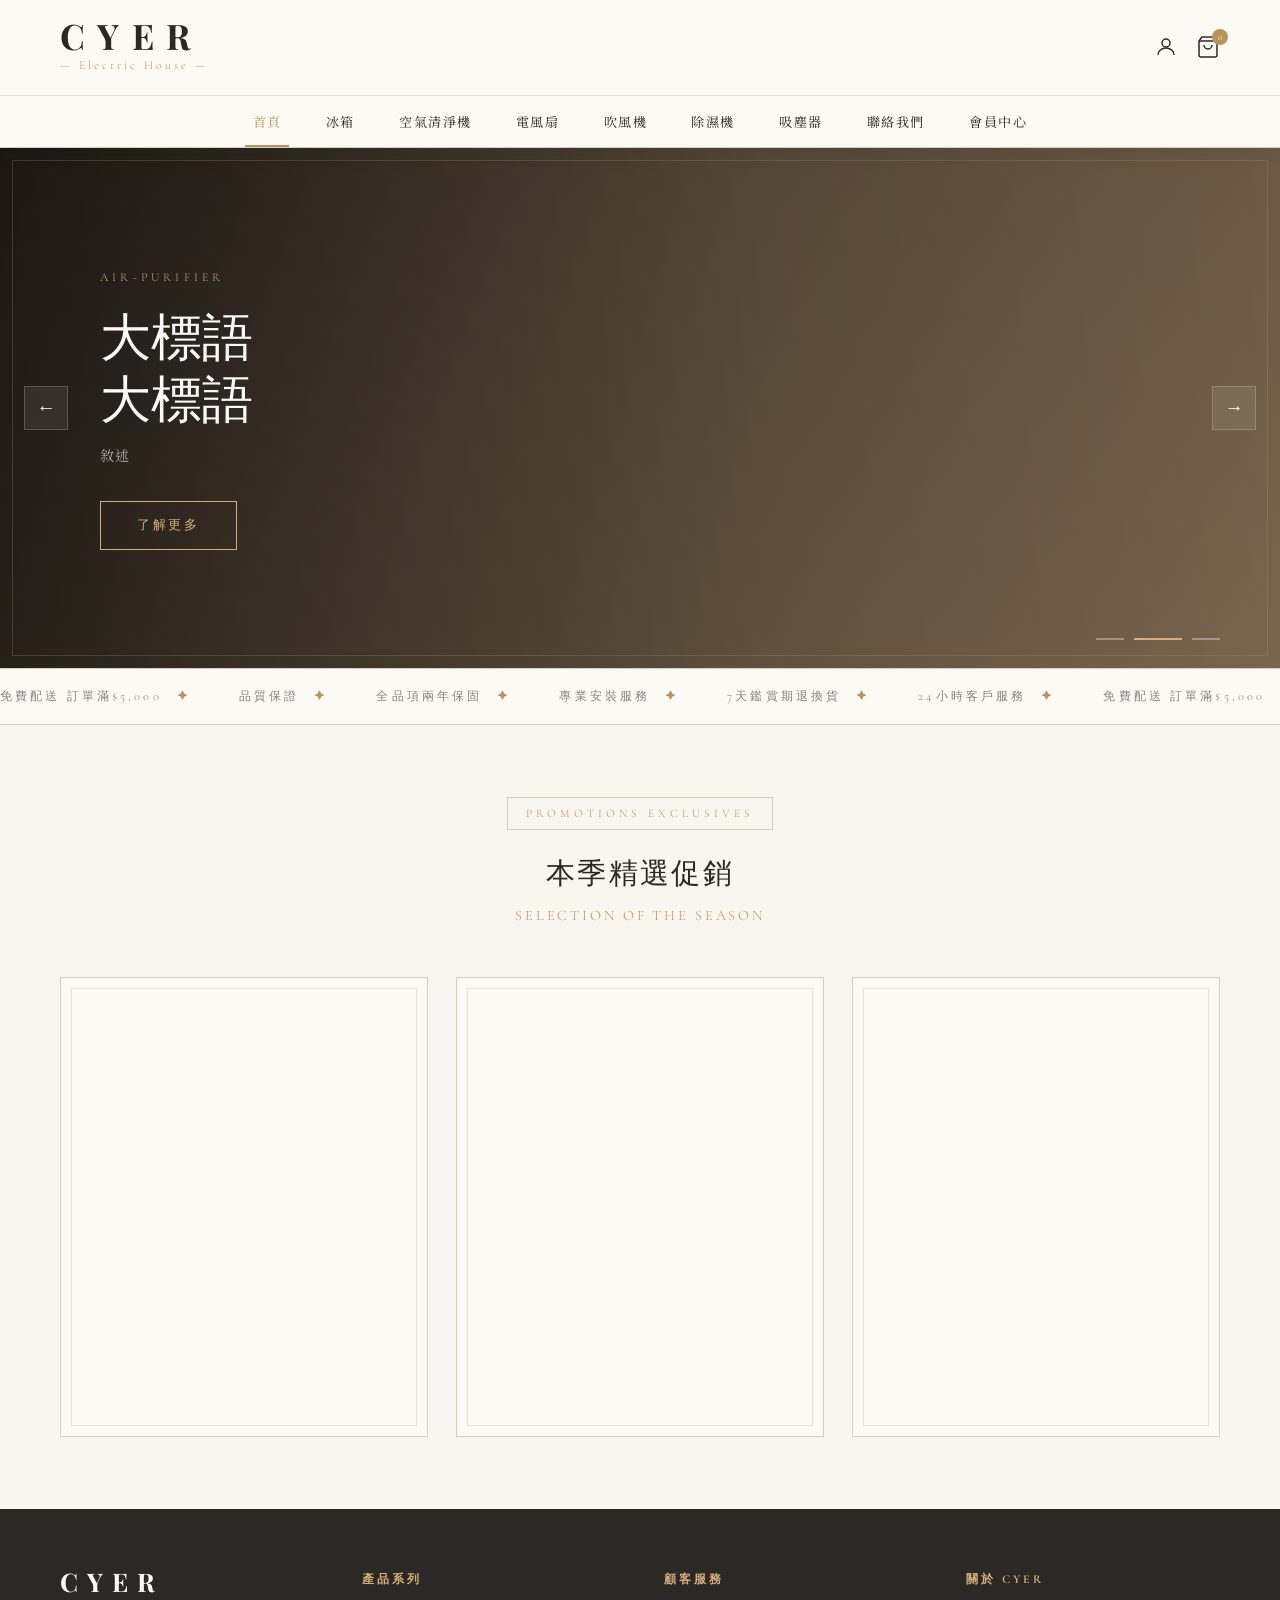
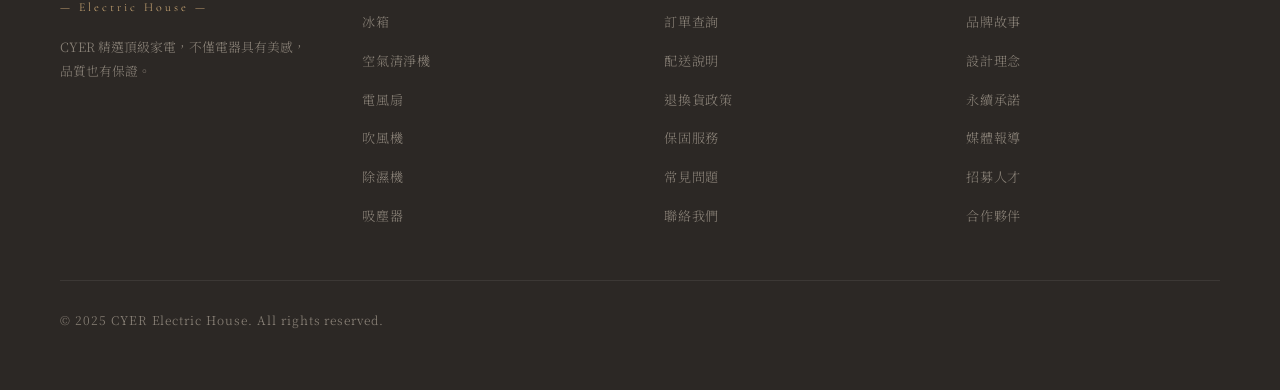
==== index.html @ df3b64d2 "first version by 11344245" ====
<!DOCTYPE html>
<html lang="zh-TW">
<head>
  <meta charset="UTF-8">
  <meta name="viewport" content="width=device-width, initial-scale=1.0">
  <title>CYER | 首頁</title>
  <link rel="stylesheet" href="style.css">
  <style>
    /* ===== CAROUSEL ===== */
    .carousel-section {
      position: relative;
      width: 100%;
      height: 520px;
      overflow: hidden;
      background: var(--charcoal);
    }

    .carousel-track {
      display: flex;
      height: 100%;
      transition: transform 0.8s cubic-bezier(0.77,0,0.18,1);
    }

    .carousel-slide {
      min-width: 100%;
      height: 100%;
      position: relative;
      display: flex;
      align-items: center;
      justify-content: center;
      overflow: hidden;
    }

    .slide-bg {
      position: absolute;
      inset: 0;
      background-size: cover;
      background-position: center;
      transition: transform 8s ease;
    }

    .carousel-slide.active .slide-bg {
      transform: scale(1.05);
    }

    .slide-1 .slide-bg { background: linear-gradient(135deg, #2C2825 0%, #4A3F35 40%, #6B5A47 100%); }
    .slide-2 .slide-bg { background: linear-gradient(135deg, #3A3028 0%, #5C4D3C 40%, #7A6650 100%); }
    .slide-3 .slide-bg { background: linear-gradient(135deg, #28282C 0%, #3D3545 40%, #5A4D5A 100%); }

    .slide-overlay {
      position: absolute;
      inset: 0;
      background: linear-gradient(to right, rgba(0,0,0,0.55) 0%, rgba(0,0,0,0.1) 60%, transparent 100%);
    }

    .slide-content {
      position: relative;
      z-index: 2;
      padding: 0 100px;
      width: 100%;
    }

    .slide-tag {
      font-family: 'Cormorant Garamond', serif;
      font-size: 0.75rem;
      letter-spacing: 0.35em;
      color: var(--gold-light);
      text-transform: uppercase;
      margin-bottom: 16px;
      opacity: 0;
      transform: translateY(20px);
      transition: opacity 0.6s 0.3s, transform 0.6s 0.3s;
    }

    .slide-title {
      font-family: 'Playfair Display', serif;
      font-size: 3.2rem;
      font-weight: 400;
      color: var(--warm-white);
      line-height: 1.2;
      margin-bottom: 16px;
      opacity: 0;
      transform: translateY(20px);
      transition: opacity 0.6s 0.5s, transform 0.6s 0.5s;
    }

    .slide-desc {
      font-family: 'Noto Serif TC', serif;
      font-size: 0.88rem;
      color: rgba(249,245,239,0.75);
      letter-spacing: 0.08em;
      margin-bottom: 32px;
      opacity: 0;
      transform: translateY(20px);
      transition: opacity 0.6s 0.7s, transform 0.6s 0.7s;
    }

    .slide-btn {
      display: inline-block;
      padding: 12px 36px;
      border: 1px solid var(--gold-light);
      color: var(--gold-light);
      text-decoration: none;
      font-family: 'Cormorant Garamond', serif;
      font-size: 0.82rem;
      letter-spacing: 0.2em;
      text-transform: uppercase;
      transition: background 0.3s, color 0.3s;
      opacity: 0;
      transform: translateY(20px);
      transition: opacity 0.6s 0.9s, transform 0.6s 0.9s, background 0.3s, color 0.3s;
    }

    .slide-btn:hover {
      background: var(--gold-light);
      color: var(--charcoal);
    }

    .carousel-slide.active .slide-tag,
    .carousel-slide.active .slide-title,
    .carousel-slide.active .slide-desc,
    .carousel-slide.active .slide-btn {
      opacity: 1;
      transform: translateY(0);
    }

    /* Carousel decorative border */
    .carousel-section::after {
      content: '';
      position: absolute;
      inset: 12px;
      border: 1px solid rgba(184,148,90,0.25);
      pointer-events: none;
      z-index: 3;
    }

    .carousel-controls {
      position: absolute;
      bottom: 28px;
      right: 60px;
      z-index: 10;
      display: flex;
      gap: 10px;
      align-items: center;
    }

    .carousel-dot {
      width: 28px; height: 2px;
      background: rgba(249,245,239,0.35);
      cursor: pointer;
      transition: background 0.3s, width 0.3s;
    }
    .carousel-dot.active {
      background: var(--gold-light);
      width: 48px;
    }

    .carousel-arrows {
      position: absolute;
      top: 50%;
      transform: translateY(-50%);
      width: 100%;
      display: flex;
      justify-content: space-between;
      padding: 0 24px;
      z-index: 10;
      pointer-events: none;
    }

    .carousel-arrow {
      pointer-events: all;
      background: rgba(249,245,239,0.08);
      border: 1px solid rgba(249,245,239,0.2);
      color: var(--warm-white);
      width: 44px; height: 44px;
      display: flex;
      align-items: center;
      justify-content: center;
      cursor: pointer;
      transition: background 0.3s;
      font-size: 1.2rem;
    }
    .carousel-arrow:hover { background: rgba(184,148,90,0.3); }

    /* ===== PROMO SECTION ===== */
    .promo-section {
      padding: 72px 60px;
      max-width: 1300px;
      margin: 0 auto;
    }

    .promo-header {
      text-align: center;
      margin-bottom: 48px;
    }

    .promo-tag {
      display: inline-block;
      font-family: 'Cormorant Garamond', serif;
      font-size: 0.72rem;
      letter-spacing: 0.35em;
      color: var(--gold);
      text-transform: uppercase;
      border: 1px solid var(--border);
      padding: 5px 18px;
      margin-bottom: 16px;
    }

    .promo-grid {
      display: grid;
      grid-template-columns: repeat(3, 1fr);
      gap: 28px;
    }

    .promo-card {
      background: var(--warm-white);
      border: 1px solid var(--border);
      position: relative;
      overflow: hidden;
      cursor: pointer;
      transition: box-shadow 0.4s, transform 0.4s;
      aspect-ratio: 4/5;
    }

    .promo-card:hover {
      box-shadow: 0 12px 48px var(--shadow);
      transform: translateY(-6px);
    }

    .promo-card::before {
      content: '';
      position: absolute;
      top: 0; left: 0;
      width: 100%; height: 4px;
      background: linear-gradient(to right, var(--gold-dark), var(--gold-light));
      transform: scaleX(0);
      transform-origin: left;
      transition: transform 0.4s;
    }
    .promo-card:hover::before { transform: scaleX(1); }

    .promo-card::after {
      content: '';
      position: absolute;
      inset: 10px;
      border: 1px solid var(--light-grey);
      pointer-events: none;
      transition: border-color 0.4s;
    }
    .promo-card:hover::after {
      border-color: var(--gold-light);
    }

    /* ===== MARQUEE ===== */
    .marquee-section {
      border-top: 1px solid var(--border);
      border-bottom: 1px solid var(--border);
      padding: 16px 0;
      overflow: hidden;
      background: var(--warm-white);
    }

    .marquee-track {
      display: flex;
      gap: 48px;
      animation: marquee 20s linear infinite;
      white-space: nowrap;
    }

    .marquee-item {
      font-family: 'Cormorant Garamond', serif;
      font-size: 0.78rem;
      letter-spacing: 0.25em;
      color: var(--mid-grey);
      text-transform: uppercase;
      display: flex;
      align-items: center;
      gap: 16px;
    }

    .marquee-item::after {
      content: '✦';
      color: var(--gold);
      font-size: 0.6rem;
    }

    @keyframes marquee {
      from { transform: translateX(0); }
      to { transform: translateX(-50%); }
    }
  </style>
</head>
<body>

  <!-- HEADER + NAV -->
  <header class="site-header">
    <div class="header-top">
      <a href="index.html" class="brand-logo" style="text-decoration: none;">
        <span class="logo-text">CYER</span>
        <span class="logo-sub">— Electric House —</span>
      </a>
      <div class="header-icons">
        <a href="member.html" class="icon-btn" title="會員登入">
          <svg width="24" height="24" viewBox="0 0 24 24" fill="none" stroke="currentColor" stroke-width="1.5">
            <circle cx="12" cy="8" r="4"/><path d="M4 20c0-4 3.6-7 8-7s8 3 8 7"/>
          </svg>
        </a>
        <a href="#" class="icon-btn cart-btn" title="購物車">
          <svg width="24" height="24" viewBox="0 0 24 24" fill="none" stroke="currentColor" stroke-width="1.5">
            <path d="M6 2L3 6v14a2 2 0 002 2h14a2 2 0 002-2V6l-3-4z"/><line x1="3" y1="6" x2="21" y2="6"/><path d="M16 10a4 4 0 01-8 0"/>
          </svg>
          <span class="cart-badge">0</span>
        </a>
      </div>
    </div>
    <nav class="main-nav">
      <ul class="nav-list">
        <li class="nav-item active"><a href="index.html">首頁</a><span class="nav-underline"></span></li>
        <li class="nav-item"><a href="refrigerator.html">冰箱</a><span class="nav-underline"></span></li>
        <li class="nav-item"><a href="air-purifier.html">空氣清淨機</a><span class="nav-underline"></span></li>
        <li class="nav-item"><a href="fan.html">電風扇</a><span class="nav-underline"></span></li>
        <li class="nav-item"><a href="hairdryer.html">吹風機</a><span class="nav-underline"></span></li>
        <li class="nav-item"><a href="dehumidifier.html">除濕機</a><span class="nav-underline"></span></li>
        <li class="nav-item"><a href="vacuum.html">吸塵器</a><span class="nav-underline"></span></li>
        <li class="nav-item"><a href="contact.html">聯絡我們</a><span class="nav-underline"></span></li>
        <li class="nav-item"><a href="member.html">會員中心</a><span class="nav-underline"></span></li>
      </ul>
    </nav>
  </header>

  <!-- CAROUSEL -->
  <section class="carousel-section">
    <div class="carousel-track" id="carouselTrack">

      <div class="carousel-slide slide-1 active">
        <div class="slide-bg"></div>
        <div class="slide-overlay"></div>
        <div class="slide-content">
          <p class="slide-tag">REFRIGERATEUR</p>
          <h2 class="slide-title">大標語<br>大標語</h2>
          <p class="slide-desc">敘述</p>
          <a href="refrigerator.html" class="slide-btn">探索系列</a>
        </div>
      </div>

      <div class="carousel-slide slide-2">
        <div class="slide-bg"></div>
        <div class="slide-overlay"></div>
        <div class="slide-content">
          <p class="slide-tag">AIR-PURIFIER</p>
          <h2 class="slide-title">大標語<br>大標語</h2>
          <p class="slide-desc">敘述</p>
          <a href="air-purifier.html" class="slide-btn">了解更多</a>
        </div>
      </div>

      <div class="carousel-slide slide-3">
        <div class="slide-bg"></div>
        <div class="slide-overlay"></div>
        <div class="slide-content">
          <p class="slide-tag">FAN/p>
          <h2 class="slide-title">大標語<br>大標語</h2>
          <p class="slide-desc">敘述</p>
          <a href="fan.html" class="slide-btn">查看商品</a>
        </div>
      </div>

    </div>

    <!-- Arrows -->
    <div class="carousel-arrows">
      <button class="carousel-arrow" id="prevBtn">&#8592;</button>
      <button class="carousel-arrow" id="nextBtn">&#8594;</button>
    </div>

    <!-- Dots -->
    <div class="carousel-controls">
      <div class="carousel-dot active" data-index="0"></div>
      <div class="carousel-dot" data-index="1"></div>
      <div class="carousel-dot" data-index="2"></div>
    </div>
  </section>

  <!-- MARQUEE -->
  <div class="marquee-section">
    <div class="marquee-track">
      <span class="marquee-item">免費配送 訂單滿$5,000</span>
      <span class="marquee-item">品質保證</span>
      <span class="marquee-item">全品項兩年保固</span>
      <span class="marquee-item">專業安裝服務</span>
      <span class="marquee-item">7天鑑賞期退換貨</span>
      <span class="marquee-item">24小時客戶服務</span>
      <span class="marquee-item">免費配送 訂單滿$5,000</span>
      <span class="marquee-item">品質保證</span>
      <span class="marquee-item">全品項兩年保固</span>
      <span class="marquee-item">專業安裝服務</span>
      <span class="marquee-item">7天鑑賞期退換貨</span>
      <span class="marquee-item">24小時客戶服務</span>
    </div>
  </div>

  <!-- PROMO PRODUCTS -->
  <section class="promo-section">
    <div class="promo-header">
      <span class="promo-tag">Promotions Exclusives</span>
      <h2 class="section-title">本季精選促銷</h2>
      <p class="section-subtitle">SELECTION OF THE SEASON</p>
    </div>

    <div class="promo-grid">
      <!-- Promo Card 1 -->
      <div class="promo-card"></div>
      <!-- Promo Card 2 -->
      <div class="promo-card"></div>
      <!-- Promo Card 3 -->
      <div class="promo-card"></div>
    </div>
  </section>

  <!-- FOOTER -->
  <footer>
    <div class="footer-grid">
      <div class="footer-brand">
        <div class="brand-logo">
          <span class="logo-text">CYER</span>
          <span class="logo-sub">— Electric House —</span>
        </div>
        <p>CYER 精選頂級家電，不僅電器具有美感，品質也有保證。</p>
      </div>
      <div class="footer-col">
        <h4>產品系列</h4>
        <ul>
          <li><a href="refrigerator.html">冰箱</a></li>
          <li><a href="air-purifier.html">空氣清淨機</a></li>
          <li><a href="fan.html">電風扇</a></li>
          <li><a href="hairdryer.html">吹風機</a></li>
          <li><a href="dehumidifier.html">除濕機</a></li>
          <li><a href="vacuum.html">吸塵器</a></li>
        </ul>
      </div>
      <div class="footer-col">
        <h4>顧客服務</h4>
        <ul>
          <li><a href="support.html?tab=order">訂單查詢</a></li>
          <li><a href="support.html?tab=shipping">配送說明</a></li>
          <li><a href="support.html?tab=returns">退換貨政策</a></li>
          <li><a href="support.html?tab=warranty">保固服務</a></li>
          <li><a href="support.html?tab=faq">常見問題</a></li>
          <li><a href="support.html?tab=contact">聯絡我們</a></li>
        </ul>
      </div>
      <div class="footer-col">
        <h4>關於 CYER</h4>
        <ul>
          <li><a href="support.html?tab=story">品牌故事</a></li>
          <li><a href="support.html?tab=concept">設計理念</a></li>
          <li><a href="support.html?tab=sustainability">永續承諾</a></li>
          <li><a href="support.html?tab=news">媒體報導</a></li>
          <li><a href="support.html?tab=careers">招募人才</a></li>
          <li><a href="support.html?tab=partners">合作夥伴</a></li>
        </ul>
      </div>
      </div>
    </div>
    <div class="footer-bottom">
      <p>© 2025 CYER Electric House. All rights reserved.</p>
    </div>
  </footer>

  <script>
    // Carousel Logic
    const track = document.getElementById('carouselTrack');
    const slides = document.querySelectorAll('.carousel-slide');
    const dots = document.querySelectorAll('.carousel-dot');
    let current = 0;
    let timer;

    function goTo(index) {
      slides[current].classList.remove('active');
      dots[current].classList.remove('active');
      current = (index + slides.length) % slides.length;
      slides[current].classList.add('active');
      dots[current].classList.add('active');
      track.style.transform = `translateX(-${current * 100}%)`;
    }

    function startTimer() {
      timer = setInterval(() => goTo(current + 1), 5000);
    }

    document.getElementById('nextBtn').addEventListener('click', () => { clearInterval(timer); goTo(current + 1); startTimer(); });
    document.getElementById('prevBtn').addEventListener('click', () => { clearInterval(timer); goTo(current - 1); startTimer(); });
    dots.forEach(dot => dot.addEventListener('click', () => { clearInterval(timer); goTo(+dot.dataset.index); startTimer(); }));

    startTimer();
  </script>
</body>
</html>
---- style.css ----
/* ===== CYER — French Maison Style ===== */
@import url('https://fonts.googleapis.com/css2?family=Cormorant+Garamond:ital,wght@0,300;0,400;0,600;1,300;1,400&family=Playfair+Display:ital,wght@0,400;0,700;1,400&family=Noto+Serif+TC:wght@300;400;600&display=swap');

:root {
  --cream:      #F9F5EF;
  --warm-white: #FDFAF5;
  --gold:       #B8945A;
  --gold-light: #D4AF7A;
  --gold-dark:  #8B6835;
  --charcoal:   #2C2825;
  --mid-grey:   #8A8278;
  --light-grey: #E8E2D9;
  --border:     #D6CCBC;
  --accent:     #6B4F3A;
  --shadow:     rgba(44,40,37,0.12);
}

*, *::before, *::after { box-sizing: border-box; margin: 0; padding: 0; }

html { scroll-behavior: smooth; }

a.brand-logo {
  cursor: pointer;
  display: flex;
  flex-direction: column;
  align-items: flex-start;
  transition: opacity 0.3s ease;
}

a.brand-logo:hover {
  opacity: 0.85;
}

body {
  background: var(--cream);
  color: var(--charcoal);
  font-family: 'Noto Serif TC', 'Cormorant Garamond', serif;
  font-weight: 300;
  line-height: 1.8;
  min-height: 100vh;
}

/* ===== HEADER ===== */
.site-header {
  background: var(--warm-white);
  border-bottom: 1px solid var(--border);
  position: sticky;
  top: 0;
  z-index: 100;
  box-shadow: 0 2px 20px var(--shadow);
}

.header-top {
  display: flex;
  align-items: center;
  justify-content: space-between;
  padding: 18px 60px;
  border-bottom: 1px solid var(--light-grey);
}

.brand-logo {
  display: flex;
  flex-direction: column;
  align-items: flex-start;
}

.logo-text {
  font-family: 'Playfair Display', serif;
  font-size: 2.2rem;
  font-weight: 700;
  letter-spacing: 0.35em;
  color: var(--charcoal);
  line-height: 1;
}

.logo-sub {
  font-family: 'Cormorant Garamond', serif;
  font-size: 0.75rem;
  letter-spacing: 0.25em;
  color: var(--gold);
  margin-top: 2px;
}

.header-icons {
  display: flex;
  gap: 18px;
  align-items: center;
}

.icon-btn {
  color: var(--charcoal);
  text-decoration: none;
  position: relative;
  transition: color 0.3s;
  display: flex;
  align-items: center;
}
.icon-btn:hover { color: var(--gold); }

.cart-badge {
  position: absolute;
  top: -6px; right: -8px;
  background: var(--gold);
  color: white;
  font-size: 0.6rem;
  width: 16px; height: 16px;
  border-radius: 50%;
  display: flex;
  align-items: center;
  justify-content: center;
  font-family: 'Cormorant Garamond', serif;
}

/* ===== NAVBAR ===== */
.main-nav {
  background: var(--warm-white);
}

.nav-list {
  display: flex;
  list-style: none;
  justify-content: center;
  gap: 0;
  padding: 0 40px;
}

.nav-item {
  position: relative;
}

.nav-item a {
  display: block;
  padding: 14px 22px;
  text-decoration: none;
  color: var(--charcoal);
  font-family: 'Noto Serif TC', serif;
  font-size: 0.82rem;
  letter-spacing: 0.12em;
  font-weight: 400;
  transition: color 0.3s;
  white-space: nowrap;
}

.nav-item:hover a,
.nav-item.active a {
  color: var(--gold);
}

.nav-underline {
  position: absolute;
  bottom: 0; left: 50%;
  transform: translateX(-50%);
  width: 0;
  height: 2px;
  background: var(--gold);
  transition: width 0.3s ease;
}

.nav-item:hover .nav-underline,
.nav-item.active .nav-underline {
  width: 60%;
}

/* Dropdown hover zoom effect */
.nav-item {
  transition: transform 0.2s ease;
}
.nav-item:hover {
  transform: translateY(-2px);
}

/* ===== DIVIDER ORNAMENT ===== */
.ornament-divider {
  display: flex;
  align-items: center;
  gap: 16px;
  margin: 48px auto;
  max-width: 300px;
  justify-content: center;
}
.ornament-line {
  flex: 1;
  height: 1px;
  background: linear-gradient(to right, transparent, var(--border), transparent);
}
.ornament-diamond {
  width: 8px; height: 8px;
  background: var(--gold);
  transform: rotate(45deg);
}

/* ===== SECTION TITLE ===== */
.section-title {
  font-family: 'Playfair Display', serif;
  font-size: 1.8rem;
  font-weight: 400;
  letter-spacing: 0.08em;
  color: var(--charcoal);
  text-align: center;
  margin-bottom: 6px;
}
.section-subtitle {
  font-family: 'Cormorant Garamond', serif;
  font-size: 0.9rem;
  letter-spacing: 0.2em;
  color: var(--gold);
  text-align: center;
  margin-bottom: 40px;
}

/* ===== PRODUCT GRID ===== */
.product-grid {
  display: grid;
  grid-template-columns: repeat(3, 1fr);
  gap: 32px;
  padding: 0 60px 60px;
  max-width: 1300px;
  margin: 0 auto;
}

.product-card {
  background: var(--warm-white);
  border: 1px solid var(--border);
  aspect-ratio: 3/4;
  position: relative;
  overflow: hidden;
  cursor: pointer;
  transition: box-shadow 0.4s, transform 0.4s;
}

.product-card:hover {
  box-shadow: 0 8px 40px var(--shadow);
  transform: translateY(-4px);
}

.product-card::after {
  content: '';
  position: absolute;
  inset: 8px;
  border: 1px solid var(--light-grey);
  pointer-events: none;
  transition: inset 0.4s;
}

.product-card:hover::after {
  inset: 4px;
  border-color: var(--gold-light);
}

/* ===== FOOTER ===== */
footer {
  background: var(--charcoal);
  color: var(--light-grey);
  padding: 60px;
}

.footer-grid {
  display: grid;
  grid-template-columns: 1fr 1fr 1fr 1fr;
  gap: 48px;
  max-width: 1300px;
  margin: 0 auto 40px;
}

.footer-brand .logo-text {
  color: var(--warm-white);
  font-size: 1.6rem;
}
.footer-brand .logo-sub {
  color: var(--gold-light);
}
.footer-brand p {
  font-size: 0.8rem;
  color: var(--mid-grey);
  margin-top: 16px;
  line-height: 1.9;
}

.footer-col h4 {
  font-family: 'Cormorant Garamond', serif;
  font-size: 0.75rem;
  letter-spacing: 0.25em;
  color: var(--gold-light);
  margin-bottom: 16px;
  text-transform: uppercase;
}

.footer-col ul {
  list-style: none;
}
.footer-col ul li {
  margin-bottom: 10px;
}
.footer-col ul li a {
  color: var(--mid-grey);
  text-decoration: none;
  font-size: 0.82rem;
  letter-spacing: 0.06em;
  transition: color 0.3s;
}
.footer-col ul li a:hover { color: var(--gold-light); }

.footer-bottom {
  border-top: 1px solid #3C3835;
  padding-top: 28px;
  display: flex;
  justify-content: space-between;
  align-items: center;
  max-width: 1300px;
  margin: 0 auto;
}

.footer-bottom p {
  font-size: 0.75rem;
  color: var(--mid-grey);
  letter-spacing: 0.08em;
}

.footer-legal {
  display: flex;
  gap: 24px;
}
.footer-legal a {
  color: var(--mid-grey);
  text-decoration: none;
  font-size: 0.75rem;
  transition: color 0.3s;
}
.footer-legal a:hover { color: var(--gold-light); }

/* ===== UTILITIES ===== */
.container {
  max-width: 1300px;
  margin: 0 auto;
  padding: 0 60px;
}

.page-section {
  padding: 64px 0;
}
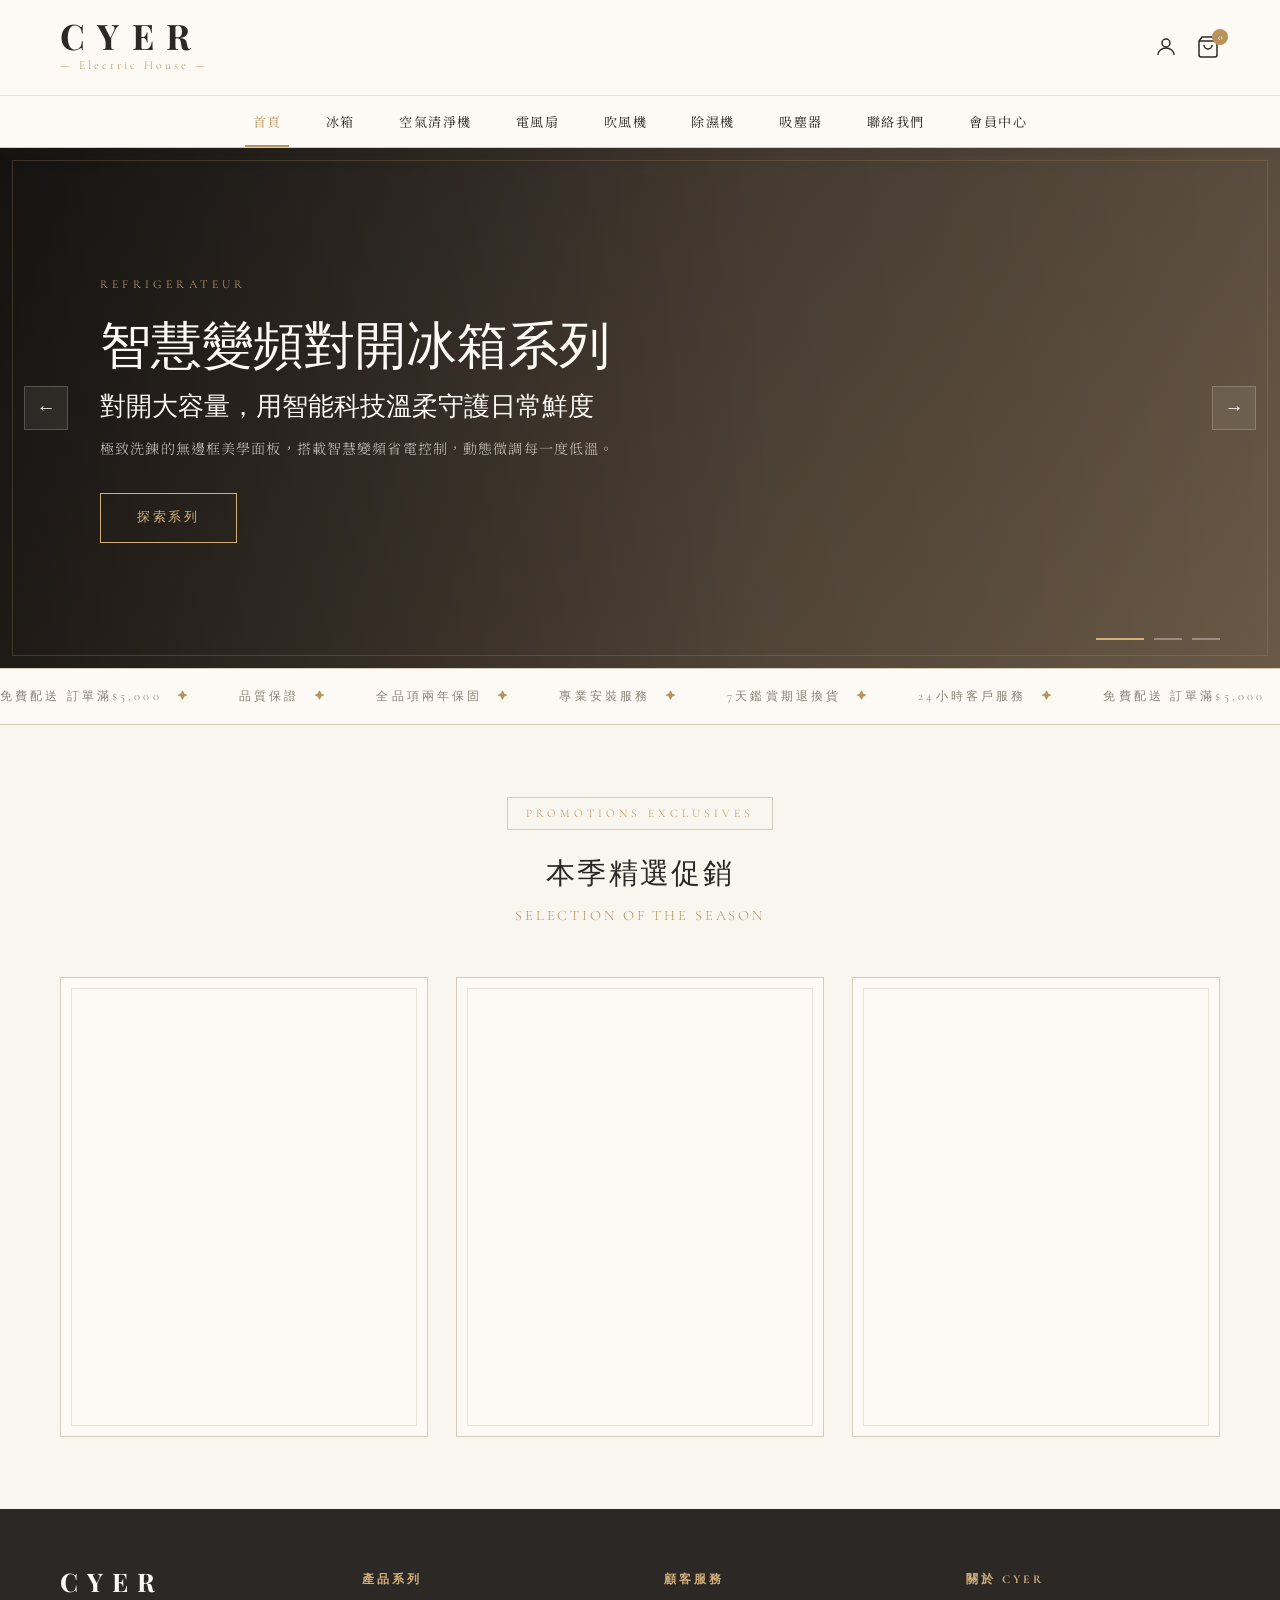
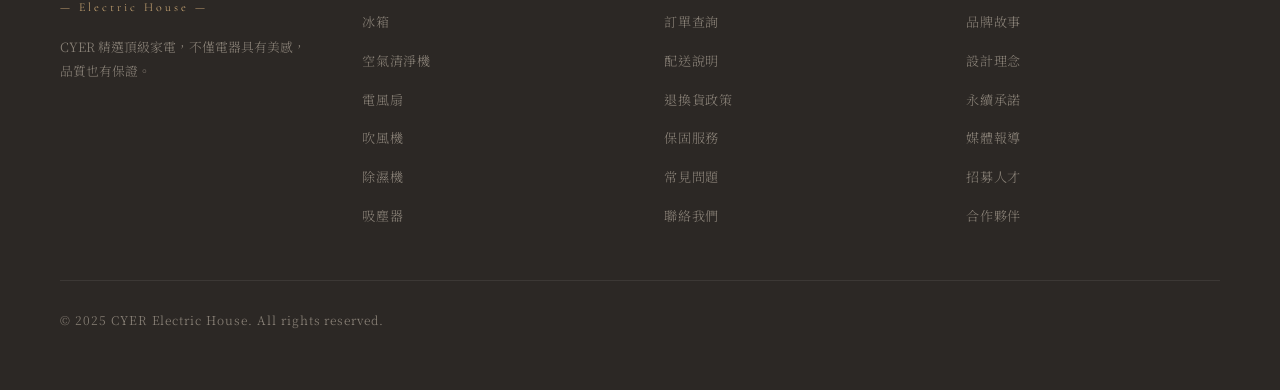
==== commit 1c7b95fa: "Add files via upload" ====
--- a/index.html
+++ b/index.html
@@ -82,6 +82,10 @@
       opacity: 0;
       transform: translateY(20px);
       transition: opacity 0.6s 0.5s, transform 0.6s 0.5s;
+    }
+
+    .slide-title2 {
+      font-size: 1.6rem;
     }
 
     .slide-desc {
@@ -337,8 +341,9 @@
         <div class="slide-overlay"></div>
         <div class="slide-content">
           <p class="slide-tag">REFRIGERATEUR</p>
-          <h2 class="slide-title">大標語<br>大標語</h2>
-          <p class="slide-desc">敘述</p>
+          <h2 class="slide-title">智慧變頻對開冰箱系列<br>
+          <h2 class="slide-title slide-title2">對開大容量，用智能科技溫柔守護日常鮮度</h2>
+          <p class="slide-desc">極致洗鍊的無邊框美學面板，搭載智慧變頻省電控制，動態微調每一度低溫。</p>
           <a href="refrigerator.html" class="slide-btn">探索系列</a>
         </div>
       </div>
@@ -348,8 +353,9 @@
         <div class="slide-overlay"></div>
         <div class="slide-content">
           <p class="slide-tag">AIR-PURIFIER</p>
-          <h2 class="slide-title">大標語<br>大標語</h2>
-          <p class="slide-desc">敘述</p>
+          <h2 class="slide-title">智慧多功能空氣清淨機<br>
+          <h2 class="slide-title slide-title2">純淨無感陪伴，深呼吸的居家空氣美學</h2>
+          <p class="slide-desc">揚棄繁複按鈕，具備涼暖風風革機、抗敏奈米級濾網與無耗材等多元機能規格。</p>
           <a href="air-purifier.html" class="slide-btn">了解更多</a>
         </div>
       </div>
@@ -358,9 +364,10 @@
         <div class="slide-bg"></div>
         <div class="slide-overlay"></div>
         <div class="slide-content">
-          <p class="slide-tag">FAN/p>
-          <h2 class="slide-title">大標語<br>大標語</h2>
-          <p class="slide-desc">敘述</p>
+          <p class="slide-tag">FAN</p>
+            <h2 class="slide-title">智能變頻DC節電風扇<br>
+            <h2 class="slide-title slide-title2">自然如風的輕撫，吹拂空間的純粹流動</h2>
+          <p class="slide-desc">結合現代極簡工藝與高效DC變頻馬達，提供多段細緻風速與極致靜音運作。</p>
           <a href="fan.html" class="slide-btn">查看商品</a>
         </div>
       </div>
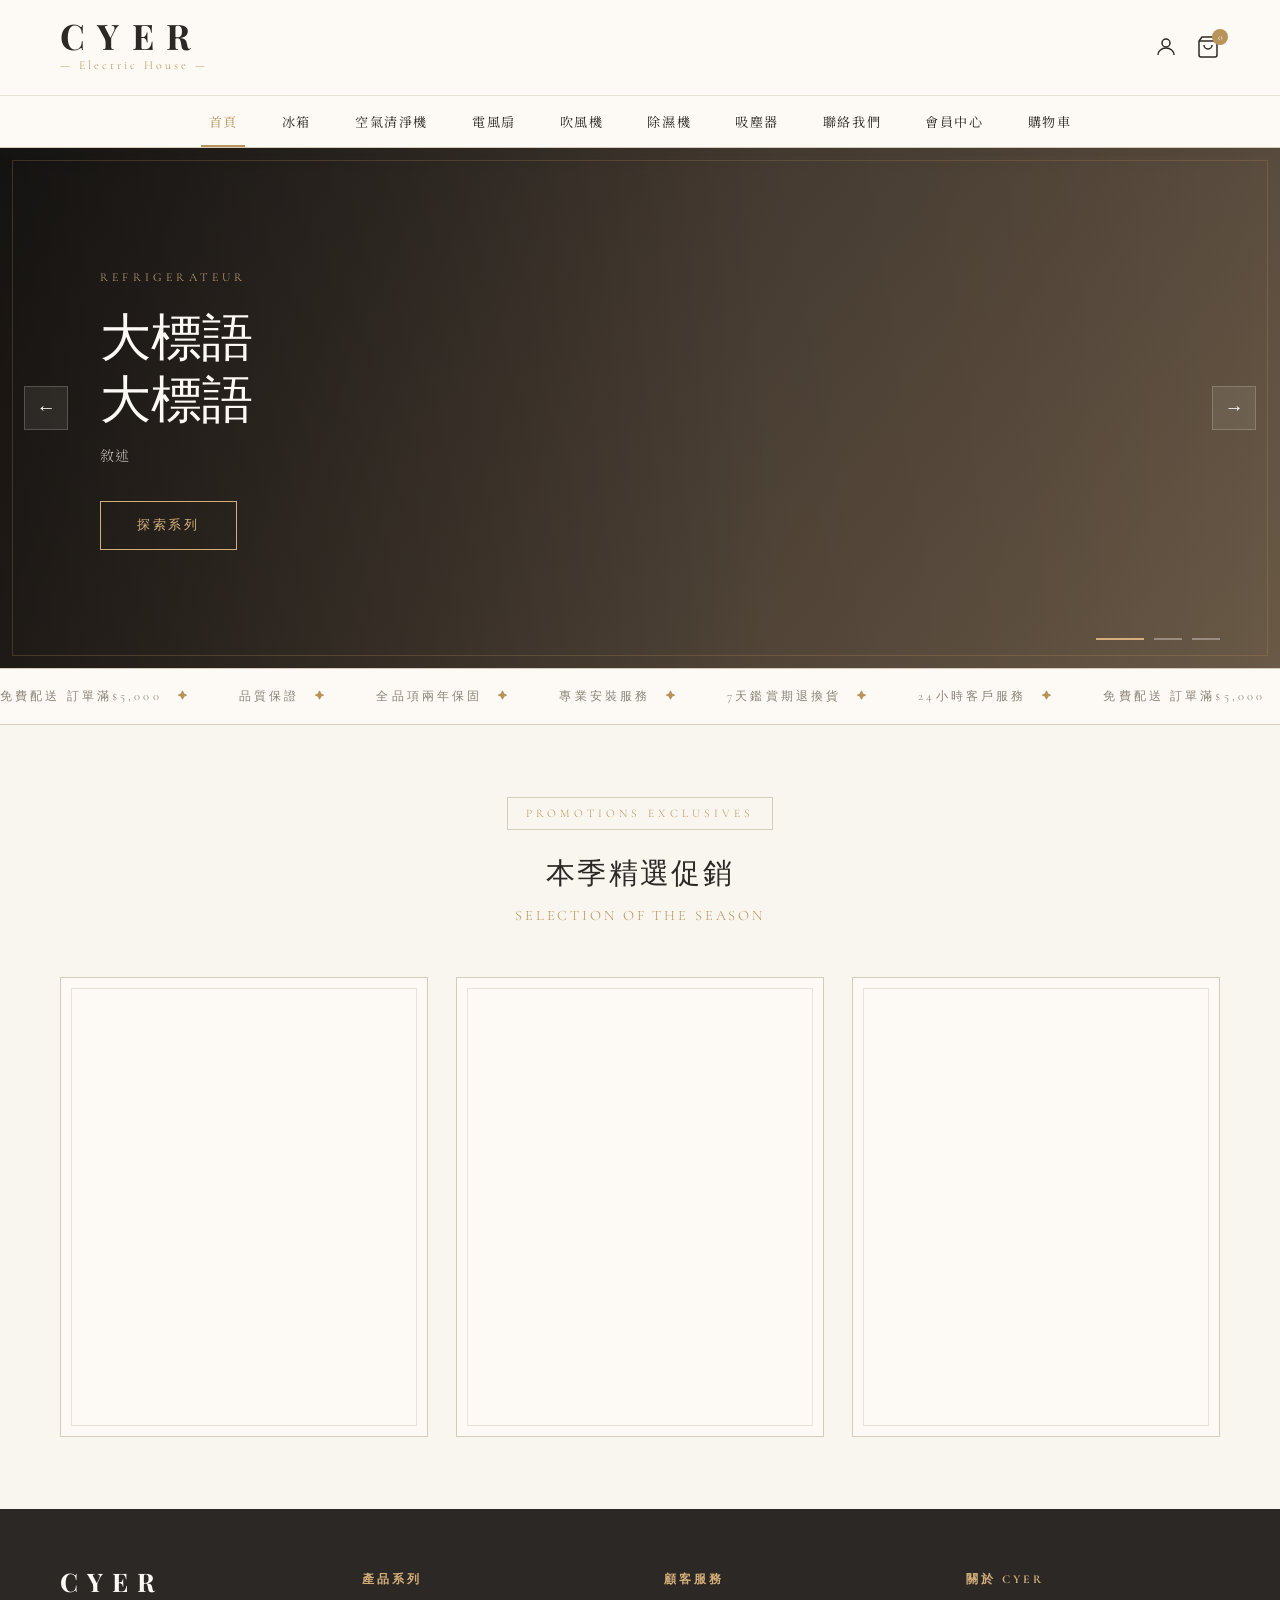
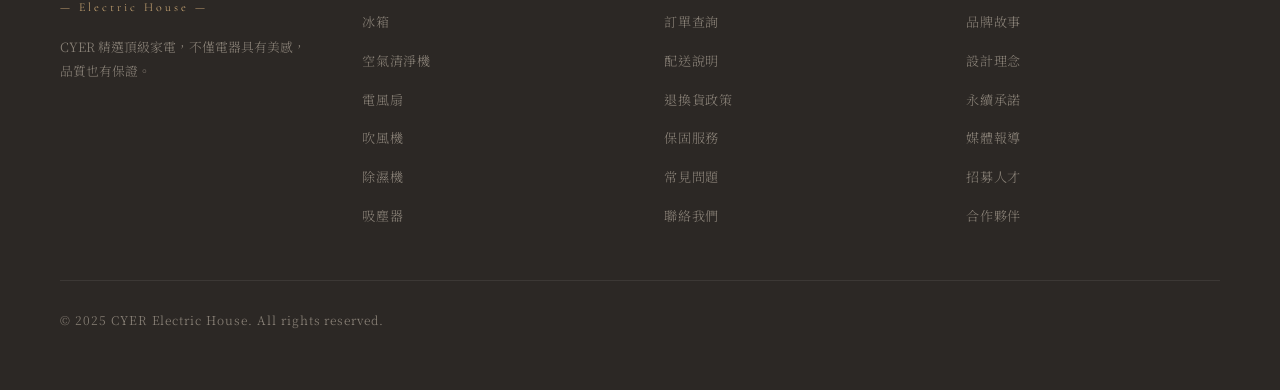
==== commit 6ea18df6: "Update index.html" ====
--- a/index.html
+++ b/index.html
@@ -84,10 +84,6 @@
       transition: opacity 0.6s 0.5s, transform 0.6s 0.5s;
     }
 
-    .slide-title2 {
-      font-size: 1.6rem;
-    }
-
     .slide-desc {
       font-family: 'Noto Serif TC', serif;
       font-size: 0.88rem;
@@ -304,12 +300,12 @@
         <span class="logo-sub">— Electric House —</span>
       </a>
       <div class="header-icons">
-        <a href="member.html" class="icon-btn" title="會員登入">
+        <a href="login.jsp" class="icon-btn" title="會員登入">
           <svg width="24" height="24" viewBox="0 0 24 24" fill="none" stroke="currentColor" stroke-width="1.5">
             <circle cx="12" cy="8" r="4"/><path d="M4 20c0-4 3.6-7 8-7s8 3 8 7"/>
           </svg>
         </a>
-        <a href="#" class="icon-btn cart-btn" title="購物車">
+        <a href="shopping_cart.jsp" class="icon-btn cart-btn" title="購物車">
           <svg width="24" height="24" viewBox="0 0 24 24" fill="none" stroke="currentColor" stroke-width="1.5">
             <path d="M6 2L3 6v14a2 2 0 002 2h14a2 2 0 002-2V6l-3-4z"/><line x1="3" y1="6" x2="21" y2="6"/><path d="M16 10a4 4 0 01-8 0"/>
           </svg>
@@ -327,7 +323,8 @@
         <li class="nav-item"><a href="dehumidifier.html">除濕機</a><span class="nav-underline"></span></li>
         <li class="nav-item"><a href="vacuum.html">吸塵器</a><span class="nav-underline"></span></li>
         <li class="nav-item"><a href="contact.html">聯絡我們</a><span class="nav-underline"></span></li>
-        <li class="nav-item"><a href="member.html">會員中心</a><span class="nav-underline"></span></li>
+        <li class="nav-item"><a href="login.jsp">會員中心</a><span class="nav-underline"></span></li>
+        <li class="nav-item"><a href="shopping_cart.jsp">購物車</a><span class="nav-underline"></span></li>
       </ul>
     </nav>
   </header>
@@ -341,9 +338,8 @@
         <div class="slide-overlay"></div>
         <div class="slide-content">
           <p class="slide-tag">REFRIGERATEUR</p>
-          <h2 class="slide-title">智慧變頻對開冰箱系列<br>
-          <h2 class="slide-title slide-title2">對開大容量，用智能科技溫柔守護日常鮮度</h2>
-          <p class="slide-desc">極致洗鍊的無邊框美學面板，搭載智慧變頻省電控制，動態微調每一度低溫。</p>
+          <h2 class="slide-title">大標語<br>大標語</h2>
+          <p class="slide-desc">敘述</p>
           <a href="refrigerator.html" class="slide-btn">探索系列</a>
         </div>
       </div>
@@ -353,9 +349,8 @@
         <div class="slide-overlay"></div>
         <div class="slide-content">
           <p class="slide-tag">AIR-PURIFIER</p>
-          <h2 class="slide-title">智慧多功能空氣清淨機<br>
-          <h2 class="slide-title slide-title2">純淨無感陪伴，深呼吸的居家空氣美學</h2>
-          <p class="slide-desc">揚棄繁複按鈕，具備涼暖風風革機、抗敏奈米級濾網與無耗材等多元機能規格。</p>
+          <h2 class="slide-title">大標語<br>大標語</h2>
+          <p class="slide-desc">敘述</p>
           <a href="air-purifier.html" class="slide-btn">了解更多</a>
         </div>
       </div>
@@ -364,10 +359,9 @@
         <div class="slide-bg"></div>
         <div class="slide-overlay"></div>
         <div class="slide-content">
-          <p class="slide-tag">FAN</p>
-            <h2 class="slide-title">智能變頻DC節電風扇<br>
-            <h2 class="slide-title slide-title2">自然如風的輕撫，吹拂空間的純粹流動</h2>
-          <p class="slide-desc">結合現代極簡工藝與高效DC變頻馬達，提供多段細緻風速與極致靜音運作。</p>
+          <p class="slide-tag">FAN/p>
+          <h2 class="slide-title">大標語<br>大標語</h2>
+          <p class="slide-desc">敘述</p>
           <a href="fan.html" class="slide-btn">查看商品</a>
         </div>
       </div>
